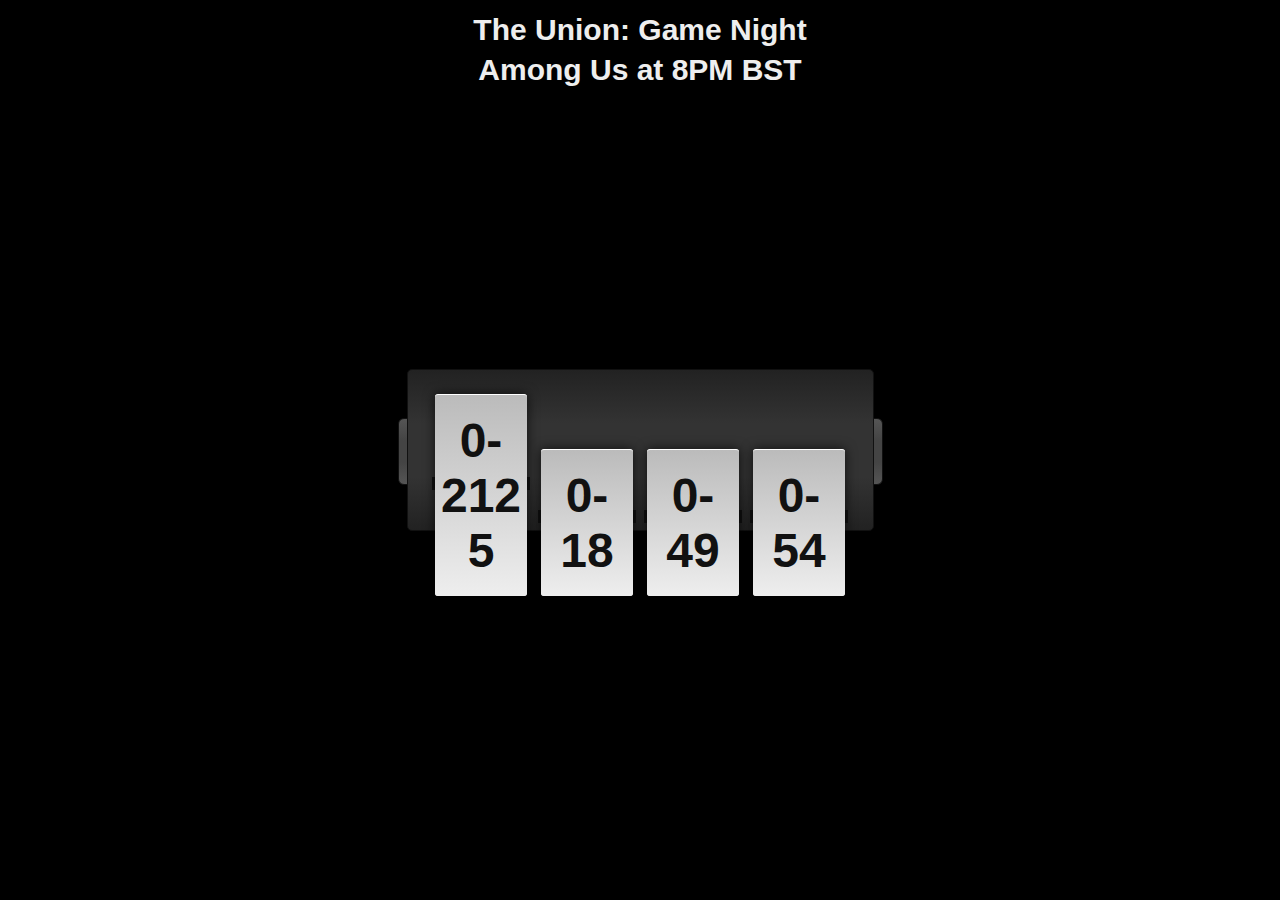
==== union/events/amongus/index.html @ 23610052 "Update index.html" ====
<!DOCTYPE html>
<html>
	<meta property="og:title" content="The Union: Game Night" />
	<meta
		property="og:description"
		content="There is a mong among us.  7PM BST."
	/>
	<meta property="og:image" content="/i/among.png" />
	<title>The Union: Game Night</title>
	<head>
		<style>
			body {
				font: normal 13px/20px Arial, Helvetica, sans-serif;
				word-wrap: break-word;
				color: #eee;
				background: #ffffff;
			}
			#countdown {
				width: 465px;
				height: 112px;
				text-align: center;
				background: #222;
				background-image: -webkit-linear-gradient(top, #222, #333, #333, #222);
				background-image: -moz-linear-gradient(top, #222, #333, #333, #222);
				background-image: -ms-linear-gradient(top, #222, #333, #333, #222);
				background-image: -o-linear-gradient(top, #222, #333, #333, #222);
				border: 1px solid #111;
				border-radius: 5px;
				box-shadow: 0px 0px 8px rgba(0, 0, 0, 0.6);
				margin: auto;
				padding: 24px 0;
				position: absolute;
				top: 0;
				bottom: 0;
				left: 0;
				right: 0;
			}

			#countdown:before {
				content: "";
				width: 8px;
				height: 65px;
				background: #444;
				background-image: -webkit-linear-gradient(top, #555, #444, #444, #555);
				background-image: -moz-linear-gradient(top, #555, #444, #444, #555);
				background-image: -ms-linear-gradient(top, #555, #444, #444, #555);
				background-image: -o-linear-gradient(top, #555, #444, #444, #555);
				border: 1px solid #111;
				border-top-left-radius: 6px;
				border-bottom-left-radius: 6px;
				display: block;
				position: absolute;
				top: 48px;
				left: -10px;
			}

			#countdown:after {
				content: "";
				width: 8px;
				height: 65px;
				background: #444;
				background-image: -webkit-linear-gradient(top, #555, #444, #444, #555);
				background-image: -moz-linear-gradient(top, #555, #444, #444, #555);
				background-image: -ms-linear-gradient(top, #555, #444, #444, #555);
				background-image: -o-linear-gradient(top, #555, #444, #444, #555);
				border: 1px solid #111;
				border-top-right-radius: 6px;
				border-bottom-right-radius: 6px;
				display: block;
				position: absolute;
				top: 48px;
				right: -10px;
			}

			#countdown #tiles {
				position: relative;
				z-index: 1;
			}

			#countdown #tiles > span {
				width: 92px;
				max-width: 92px;
				font: bold 48px "Droid Sans", Arial, sans-serif;
				text-align: center;
				color: #111;
				background-color: #ddd;
				background-image: -webkit-linear-gradient(top, #bbb, #eee);
				background-image: -moz-linear-gradient(top, #bbb, #eee);
				background-image: -ms-linear-gradient(top, #bbb, #eee);
				background-image: -o-linear-gradient(top, #bbb, #eee);
				border-top: 1px solid #fff;
				border-radius: 3px;
				box-shadow: 0px 0px 12px rgba(0, 0, 0, 0.7);
				margin: 0 7px;
				padding: 18px 0;
				display: inline-block;
				position: relative;
			}

			#countdown #tiles > span:before {
				content: "";
				width: 100%;
				height: 13px;
				background: #111;
				display: block;
				padding: 0 3px;
				position: absolute;
				top: 41%;
				left: -3px;
				z-index: -1;
			}

			#countdown .labels {
				width: 100%;
				height: 25px;
				text-align: center;
				position: absolute;
				bottom: 8px;
			}

			#countdown .labels li {
				width: 102px;
				font: bold 15px "Droid Sans", Arial, sans-serif;
				color: #f47321;
				text-shadow: 1px 1px 0px #000;
				text-align: center;
				text-transform: uppercase;
				display: inline-block;
			}
		</style>
	</head>
	<body style="background-color: #000000">
		<font>
			<h1 style="font-size: 30px" align="middle" font-color="white">
				The Union: Game Night<br /><br />Among Us at 8PM BST
			</h1>
		</font>
		<div id="countdown">
			<div id="tiles"></div>
			<div class="labels">
				<li>Days</li>
				<li>Hours</li>
				<li>Mins</li>
				<li>Secs</li>
			</div>
		</div>
		<script>
			var target_date = new Date("Sep 27, 2020 17:59:59").getTime();
			var days, hours, minutes, seconds; // variables for time units

			var countdown = document.getElementById("tiles"); // get tag element

			getCountdown();

			setInterval(function () {
				getCountdown();
			}, 1000);

			function getCountdown() {
				// find the amount of "seconds" between now and target
				var now = new Date();
				var current_date = new Date(now.getUTCFullYear(), now.getUTCMonth(), now.getUTCDate(), now.getUTCHours(), now.getUTCMinutes(), now.getUTCSeconds()).getTime();
				var seconds_left = (target_date - current_date) / 1000;

				days = pad(parseInt(seconds_left / 86400));
				seconds_left = seconds_left % 86400;

				hours = pad(parseInt(seconds_left / 3600));
				seconds_left = seconds_left % 3600;

				minutes = pad(parseInt(seconds_left / 60));
				seconds = pad(parseInt(seconds_left % 60));

				// format countdown string + set tag value
				countdown.innerHTML =
					"<span>" +
					days +
					"</span><span>" +
					hours +
					"</span><span>" +
					minutes +
					"</span><span>" +
					seconds +
					"</span>";
			}

			function pad(n) {
				return (n < 10 ? "0" : "") + n;
			}
		</script>
	</body>
</html>
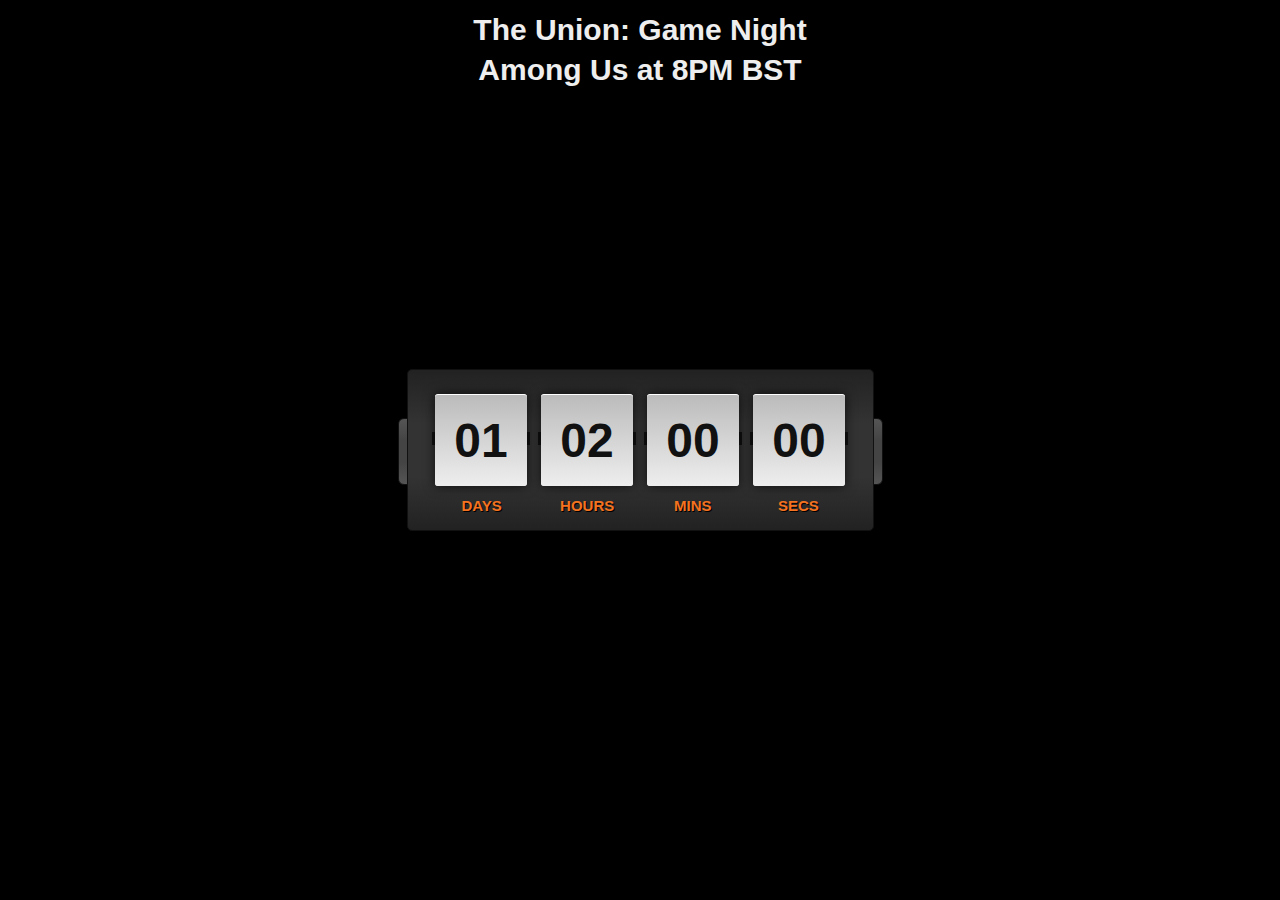
==== commit d9b11ce4: "Update index.html" ====
--- a/union/events/amongus/index.html
+++ b/union/events/amongus/index.html
@@ -160,7 +160,7 @@
 				// find the amount of "seconds" between now and target
 				var now = new Date();
 				var current_date = new Date(now.getUTCFullYear(), now.getUTCMonth(), now.getUTCDate(), now.getUTCHours(), now.getUTCMinutes(), now.getUTCSeconds()).getTime();
-				var seconds_left = (target_date - current_date) / 1000;
+				var seconds_left = (1601229599000 / Date.now()) / 1000;
 
 				days = pad(parseInt(seconds_left / 86400));
 				seconds_left = seconds_left % 86400;
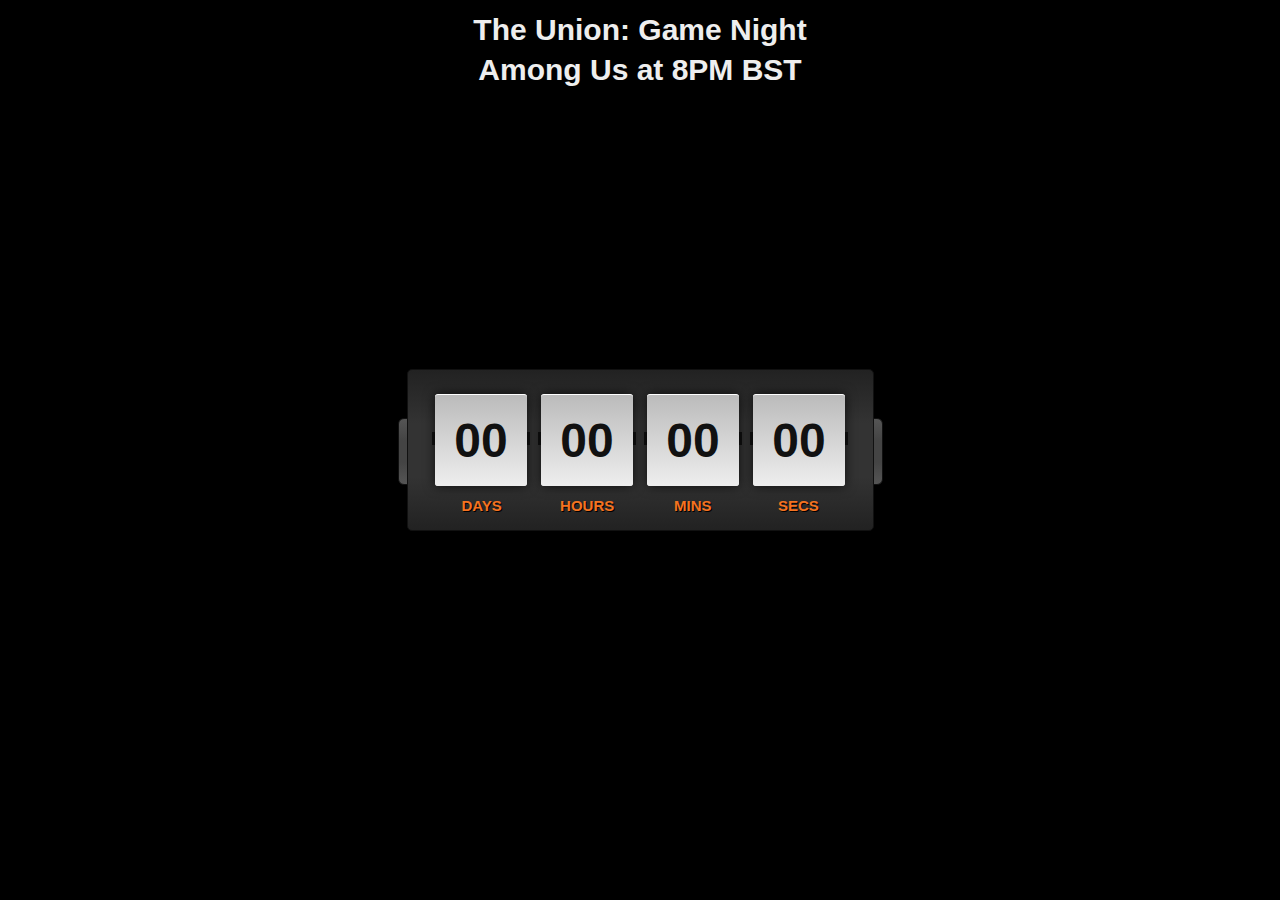
==== commit 4065be78: "Update index.html" ====
--- a/union/events/amongus/index.html
+++ b/union/events/amongus/index.html
@@ -160,7 +160,7 @@
 				// find the amount of "seconds" between now and target
 				var now = new Date();
 				var current_date = new Date(now.getUTCFullYear(), now.getUTCMonth(), now.getUTCDate(), now.getUTCHours(), now.getUTCMinutes(), now.getUTCSeconds()).getTime();
-				var seconds_left = (1601229599000 / Date.now()) / 1000;
+				var seconds_left = 1601229599000 / Date.now()
 
 				days = pad(parseInt(seconds_left / 86400));
 				seconds_left = seconds_left % 86400;
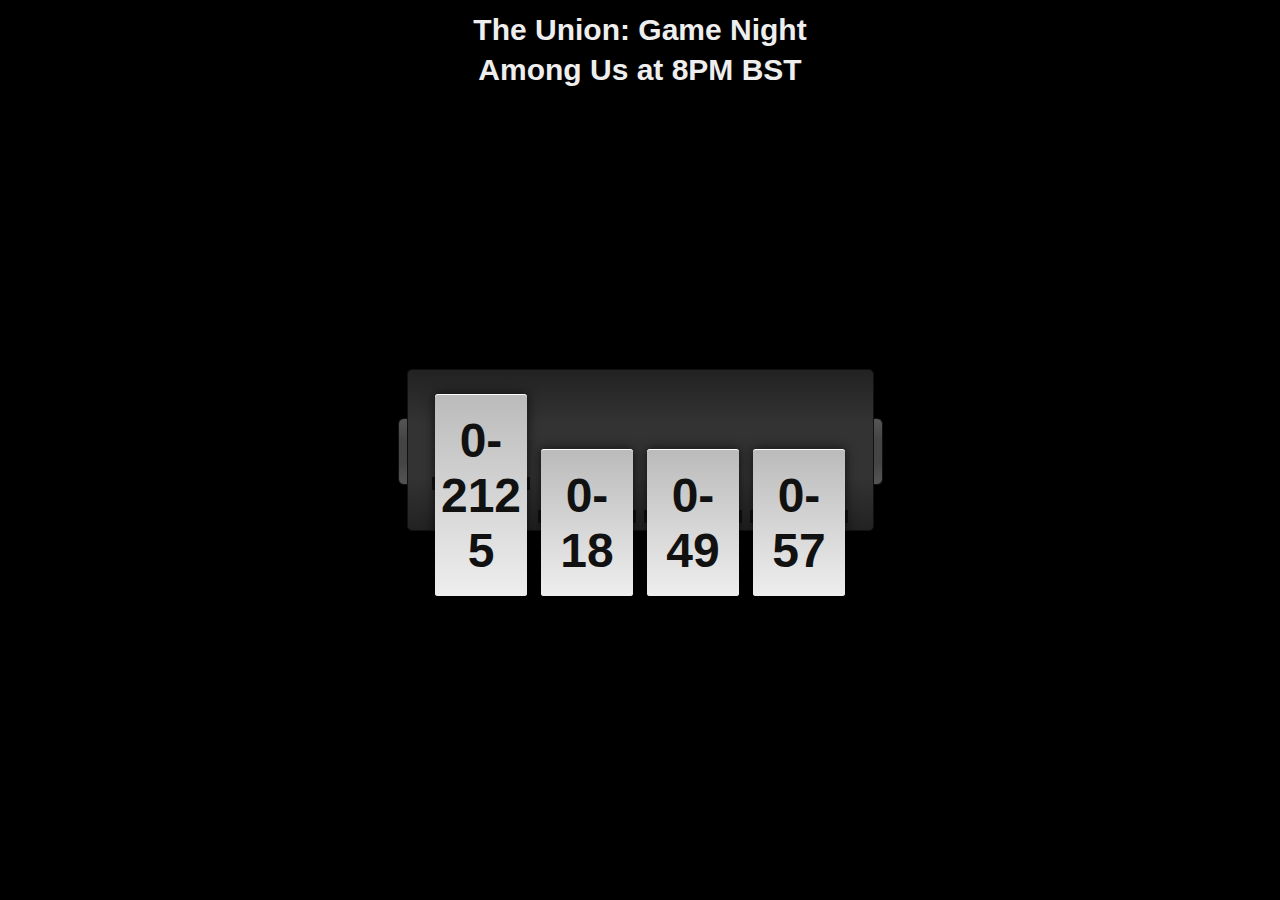
==== commit d609cfac: "Update index.html" ====
--- a/union/events/amongus/index.html
+++ b/union/events/amongus/index.html
@@ -160,7 +160,7 @@
 				// find the amount of "seconds" between now and target
 				var now = new Date();
 				var current_date = new Date(now.getUTCFullYear(), now.getUTCMonth(), now.getUTCDate(), now.getUTCHours(), now.getUTCMinutes(), now.getUTCSeconds()).getTime();
-				var seconds_left = 1601229599000 / Date.now()
+				var seconds_left = (1601229599000 - Date.now()) / 1000;
 
 				days = pad(parseInt(seconds_left / 86400));
 				seconds_left = seconds_left % 86400;
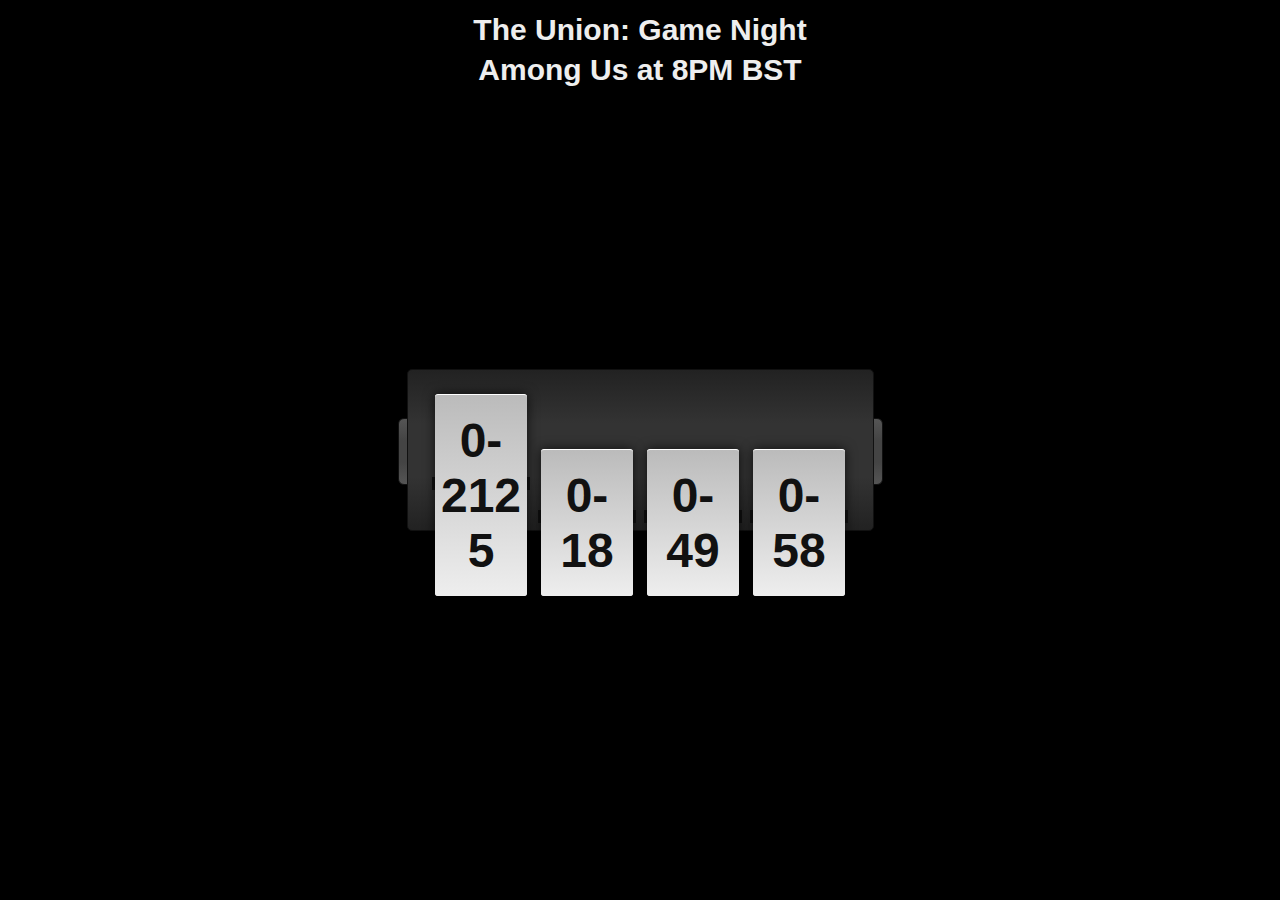
==== commit b79b9921: "Update index.html" ====
--- a/union/events/amongus/index.html
+++ b/union/events/amongus/index.html
@@ -159,8 +159,8 @@
 			function getCountdown() {
 				// find the amount of "seconds" between now and target
 				var now = new Date();
-				var current_date = new Date(now.getUTCFullYear(), now.getUTCMonth(), now.getUTCDate(), now.getUTCHours(), now.getUTCMinutes(), now.getUTCSeconds()).getTime();
-				var seconds_left = (1601229599000 - Date.now()) / 1000;
+				var current_date = new Date(now.getUTCFullYear(), now.getUTCMonth(), now.getUTCDate(), now.getUTCHours(), now.getUTCMinutes(), now.getUTCSeconds());
+				var seconds_left = (1601229599000 - current_date) / 1000;
 
 				days = pad(parseInt(seconds_left / 86400));
 				seconds_left = seconds_left % 86400;
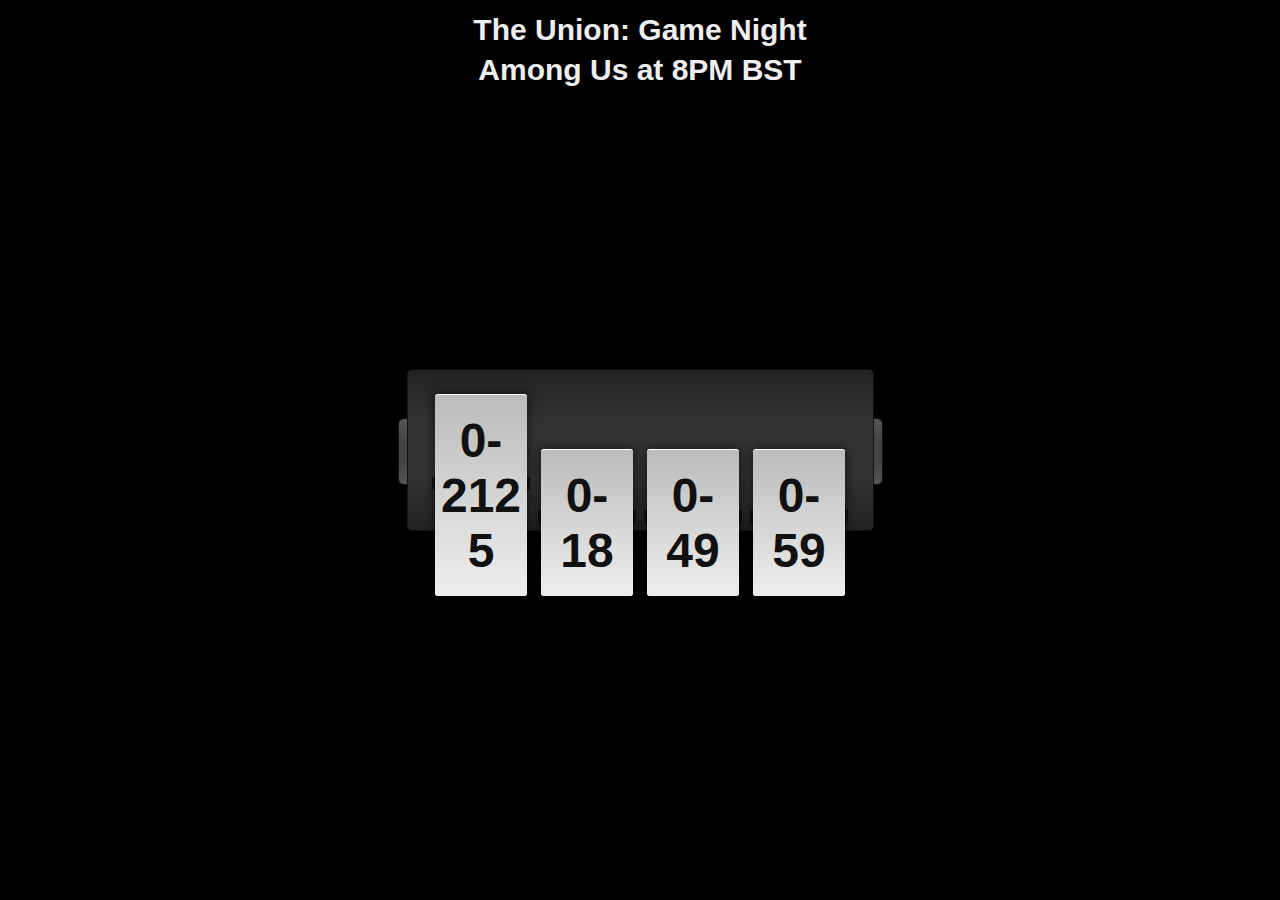
==== commit da110801: "Update index.html" ====
--- a/union/events/amongus/index.html
+++ b/union/events/amongus/index.html
@@ -159,8 +159,8 @@
 			function getCountdown() {
 				// find the amount of "seconds" between now and target
 				var now = new Date();
-				var current_date = new Date(now.getUTCFullYear(), now.getUTCMonth(), now.getUTCDate(), now.getUTCHours(), now.getUTCMinutes(), now.getUTCSeconds());
-				var seconds_left = (1601229599000 - current_date) / 1000;
+				var current_date = new Date(now.getUTCFullYear(), now.getUTCMonth(), now.getUTCDate(), now.getUTCHours(), now.getUTCMinutes(), now.getUTCSeconds()).getTime();
+				var seconds_left = (1601229599000 - new Date()) / 1000;
 
 				days = pad(parseInt(seconds_left / 86400));
 				seconds_left = seconds_left % 86400;
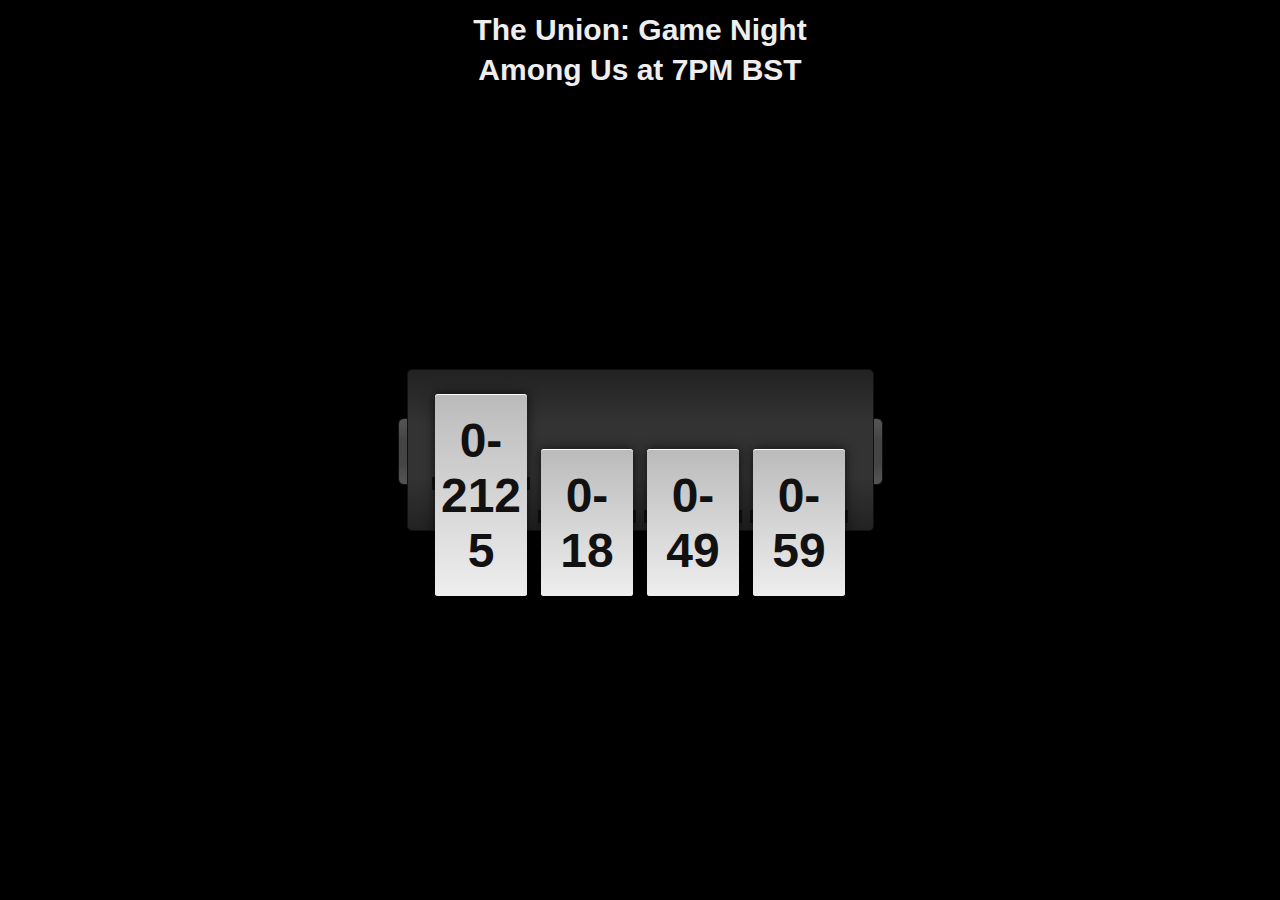
==== commit 54e6674b: "Update index.html" ====
--- a/union/events/amongus/index.html
+++ b/union/events/amongus/index.html
@@ -132,7 +132,7 @@
 	<body style="background-color: #000000">
 		<font>
 			<h1 style="font-size: 30px" align="middle" font-color="white">
-				The Union: Game Night<br /><br />Among Us at 8PM BST
+				The Union: Game Night<br /><br />Among Us at 7PM BST
 			</h1>
 		</font>
 		<div id="countdown">
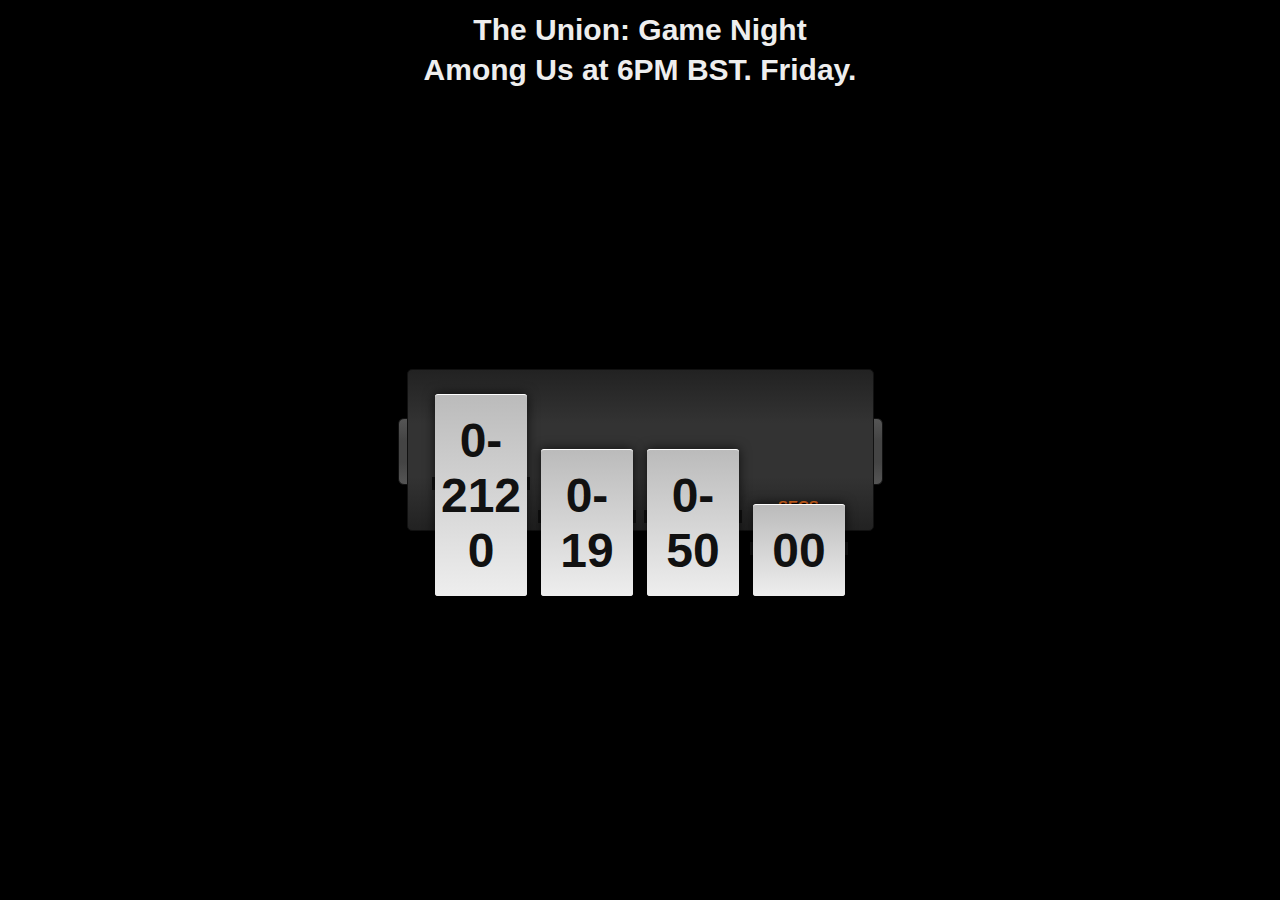
==== commit 00ad9153: "Update index.html" ====
--- a/union/events/amongus/index.html
+++ b/union/events/amongus/index.html
@@ -3,7 +3,7 @@
 	<meta property="og:title" content="The Union: Game Night" />
 	<meta
 		property="og:description"
-		content="There is a mong among us.  7PM BST."
+		content="There is a mong among us.  6PM BST."
 	/>
 	<meta property="og:image" content="/i/among.png" />
 	<title>The Union: Game Night</title>
@@ -132,7 +132,7 @@
 	<body style="background-color: #000000">
 		<font>
 			<h1 style="font-size: 30px" align="middle" font-color="white">
-				The Union: Game Night<br /><br />Among Us at 7PM BST
+				The Union: Game Night<br /><br />Among Us at 6PM BST.  Friday.
 			</h1>
 		</font>
 		<div id="countdown">
@@ -160,7 +160,7 @@
 				// find the amount of "seconds" between now and target
 				var now = new Date();
 				var current_date = new Date(now.getUTCFullYear(), now.getUTCMonth(), now.getUTCDate(), now.getUTCHours(), now.getUTCMinutes(), now.getUTCSeconds()).getTime();
-				var seconds_left = (1601229599000 - new Date()) / 1000;
+				var seconds_left = (new Date(1601657999000) - new Date()) / 1000;
 
 				days = pad(parseInt(seconds_left / 86400));
 				seconds_left = seconds_left % 86400;
